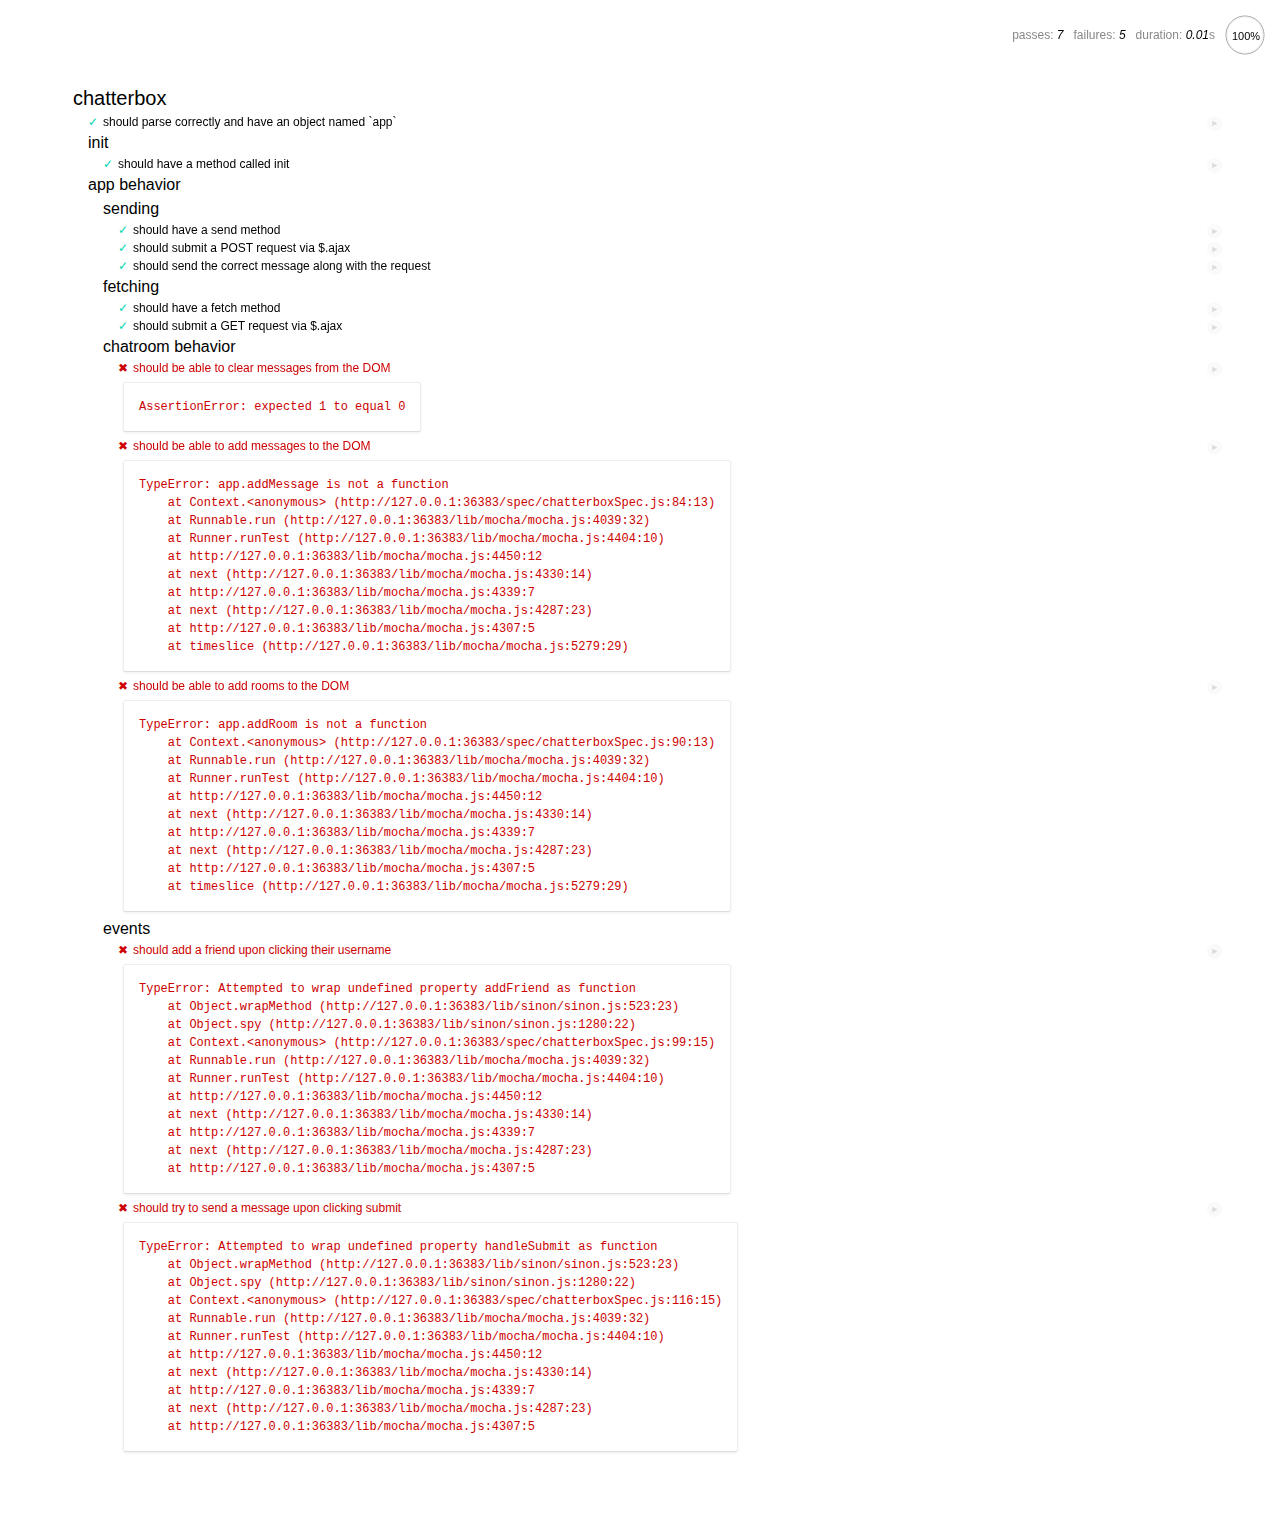
==== SpecRunner.html @ d411040d "init commit" ====
<!DOCTYPE HTML>
<html>
<head>
  <title>Mocha Spec Runner</title>
  <link rel="stylesheet" href="lib/mocha/mocha.css">
  <script src="lib/jquery.js"></script>
  <script src="lib/mocha/mocha.js"></script>
  <script src="lib/chai/chai.js"></script>
  <script src="lib/sinon/sinon.js"></script>
  <script>
    mocha.setup('bdd');
    var expect = chai.expect;
    $(function() {
      window.mochaPhantomJS ? mochaPhantomJS.run() : mocha.run();
    });
  </script>

  <!-- Spec files -->
  <script src="spec/chatterboxSpec.js"></script>

  <!-- Source files -->
  <script src="client/scripts/app.js"></script>

</head>
<body>
<div id="mocha"></div>
<div id="testarea" style="display: none;">

  <div id="main">
    <h1>chatterbox</h1>
    <div class="spinner"><img src="client/images/spiffygif_46x46.gif"></div>
    <div id="rooms">
      Room:
      <select id="roomSelect">
      </select>
    </div>
    <form action="#" id="send" method="post">
      <input type="text" name="message" id="message"/>
      <input type="submit" name="submit" class="submit"/>
    </form>
    <div id="chats"></div>
  </div>

</div>
</body>
</html>
---- lib/mocha/mocha.css ----
@charset "utf-8";

body {
  font: 20px/1.5 "Helvetica Neue", Helvetica, Arial, sans-serif;
  padding: 60px 50px;
}

#mocha ul, #mocha li {
  margin: 0;
  padding: 0;
}

#mocha ul {
  list-style: none;
}

#mocha h1, #mocha h2 {
  margin: 0;
}

#mocha h1 {
  margin-top: 15px;
  font-size: 1em;
  font-weight: 200;
}

#mocha h1 a {
  text-decoration: none;
  color: inherit;
}

#mocha h1 a:hover {
  text-decoration: underline;
}

#mocha .suite .suite h1 {
  margin-top: 0;
  font-size: .8em;
}

.hidden {
  display: none;
}

#mocha h2 {
  font-size: 12px;
  font-weight: normal;
  cursor: pointer;
}

#mocha .suite {
  margin-left: 15px;
}

#mocha .test {
  margin-left: 15px;
  overflow: hidden;
}

#mocha .test.pending:hover h2::after {
  content: '(pending)';
  font-family: arial;
}

#mocha .test.pass.medium .duration {
  background: #C09853;
}

#mocha .test.pass.slow .duration {
  background: #B94A48;
}

#mocha .test.pass::before {
  content: '✓';
  font-size: 12px;
  display: block;
  float: left;
  margin-right: 5px;
  color: #00d6b2;
}

#mocha .test.pass .duration {
  font-size: 9px;
  margin-left: 5px;
  padding: 2px 5px;
  color: white;
  -webkit-box-shadow: inset 0 1px 1px rgba(0,0,0,.2);
  -moz-box-shadow: inset 0 1px 1px rgba(0,0,0,.2);
  box-shadow: inset 0 1px 1px rgba(0,0,0,.2);
  -webkit-border-radius: 5px;
  -moz-border-radius: 5px;
  -ms-border-radius: 5px;
  -o-border-radius: 5px;
  border-radius: 5px;
}

#mocha .test.pass.fast .duration {
  display: none;
}

#mocha .test.pending {
  color: #0b97c4;
}

#mocha .test.pending::before {
  content: '◦';
  color: #0b97c4;
}

#mocha .test.fail {
  color: #c00;
}

#mocha .test.fail pre {
  color: black;
}

#mocha .test.fail::before {
  content: '✖';
  font-size: 12px;
  display: block;
  float: left;
  margin-right: 5px;
  color: #c00;
}

#mocha .test pre.error {
  color: #c00;
  max-height: 300px;
  overflow: auto;
}

#mocha .test pre {
  display: block;
  float: left;
  clear: left;
  font: 12px/1.5 monaco, monospace;
  margin: 5px;
  padding: 15px;
  border: 1px solid #eee;
  border-bottom-color: #ddd;
  -webkit-border-radius: 3px;
  -webkit-box-shadow: 0 1px 3px #eee;
  -moz-border-radius: 3px;
  -moz-box-shadow: 0 1px 3px #eee;
}

#mocha .test h2 {
  position: relative;
}

#mocha .test a.replay {
  position: absolute;
  top: 3px;
  right: 0;
  text-decoration: none;
  vertical-align: middle;
  display: block;
  width: 15px;
  height: 15px;
  line-height: 15px;
  text-align: center;
  background: #eee;
  font-size: 15px;
  -moz-border-radius: 15px;
  border-radius: 15px;
  -webkit-transition: opacity 200ms;
  -moz-transition: opacity 200ms;
  transition: opacity 200ms;
  opacity: 0.3;
  color: #888;
}

#mocha .test:hover a.replay {
  opacity: 1;
}

#mocha-report.pass .test.fail {
  display: none;
}

#mocha-report.fail .test.pass {
  display: none;
}

#mocha-error {
  color: #c00;
  font-size: 1.5  em;
  font-weight: 100;
  letter-spacing: 1px;
}

#mocha-stats {
  position: fixed;
  top: 15px;
  right: 10px;
  font-size: 12px;
  margin: 0;
  color: #888;
}

#mocha-stats .progress {
  float: right;
  padding-top: 0;
}

#mocha-stats em {
  color: black;
}

#mocha-stats a {
  text-decoration: none;
  color: inherit;
}

#mocha-stats a:hover {
  border-bottom: 1px solid #eee;
}

#mocha-stats li {
  display: inline-block;
  margin: 0 5px;
  list-style: none;
  padding-top: 11px;
}

#mocha-stats canvas {
  width: 40px;
  height: 40px;
}

code .comment { color: #ddd }
code .init { color: #2F6FAD }
code .string { color: #5890AD }
code .keyword { color: #8A6343 }
code .number { color: #2F6FAD }

@media screen and (max-device-width: 480px) {
  body {
    padding: 60px 0px;
  }

  #stats {
    position: absolute;
  }
}
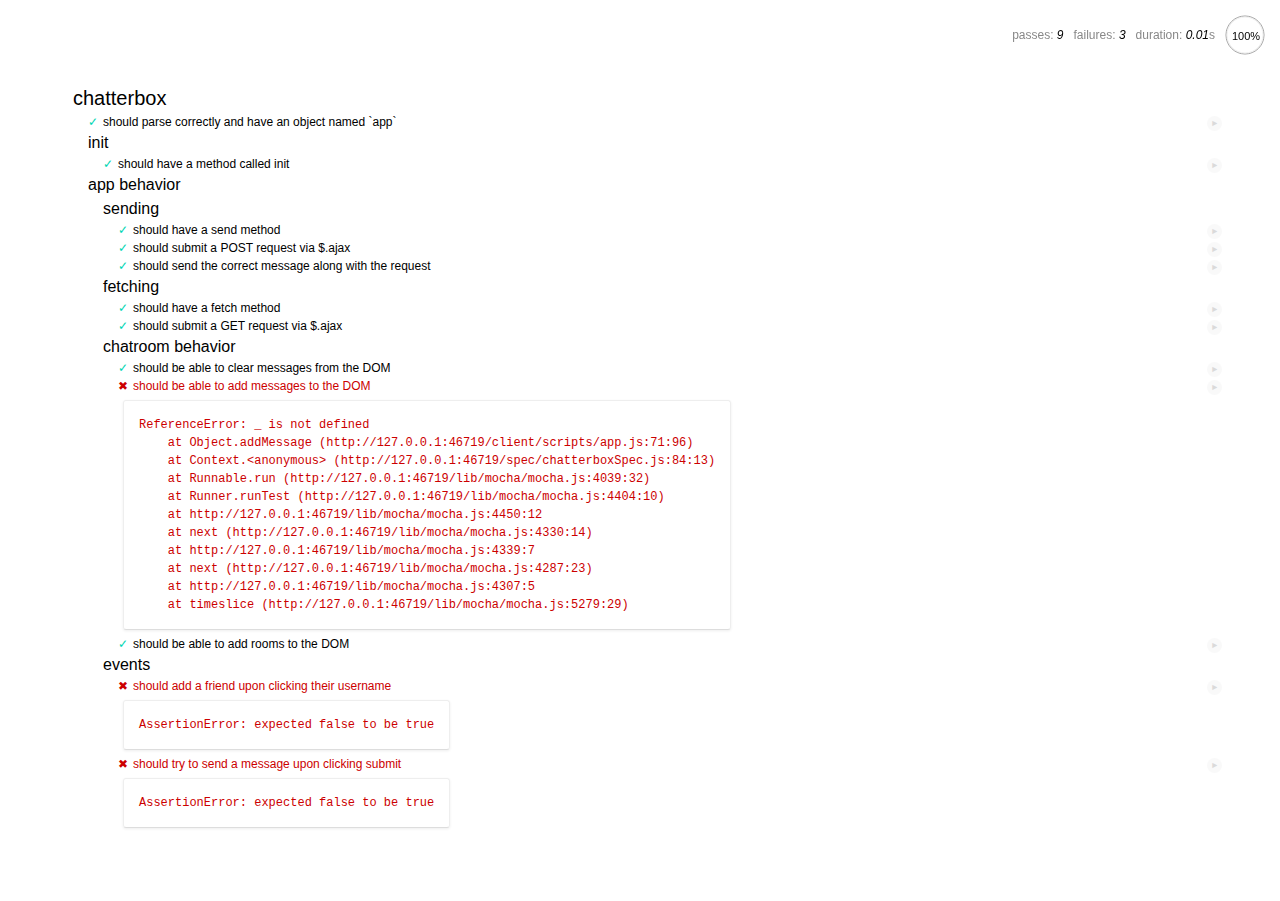
==== commit 5bf84b64: "refactored some code, fixed the format of the message to POST, fixed some bad jQuery code that I wro" ====
--- a/SpecRunner.html
+++ b/SpecRunner.html
@@ -7,6 +7,7 @@
   <script src="lib/mocha/mocha.js"></script>
   <script src="lib/chai/chai.js"></script>
   <script src="lib/sinon/sinon.js"></script>
+  <script src="client/bower_components/underscore/underscore.js"></script>
   <script>
     mocha.setup('bdd');
     var expect = chai.expect;
